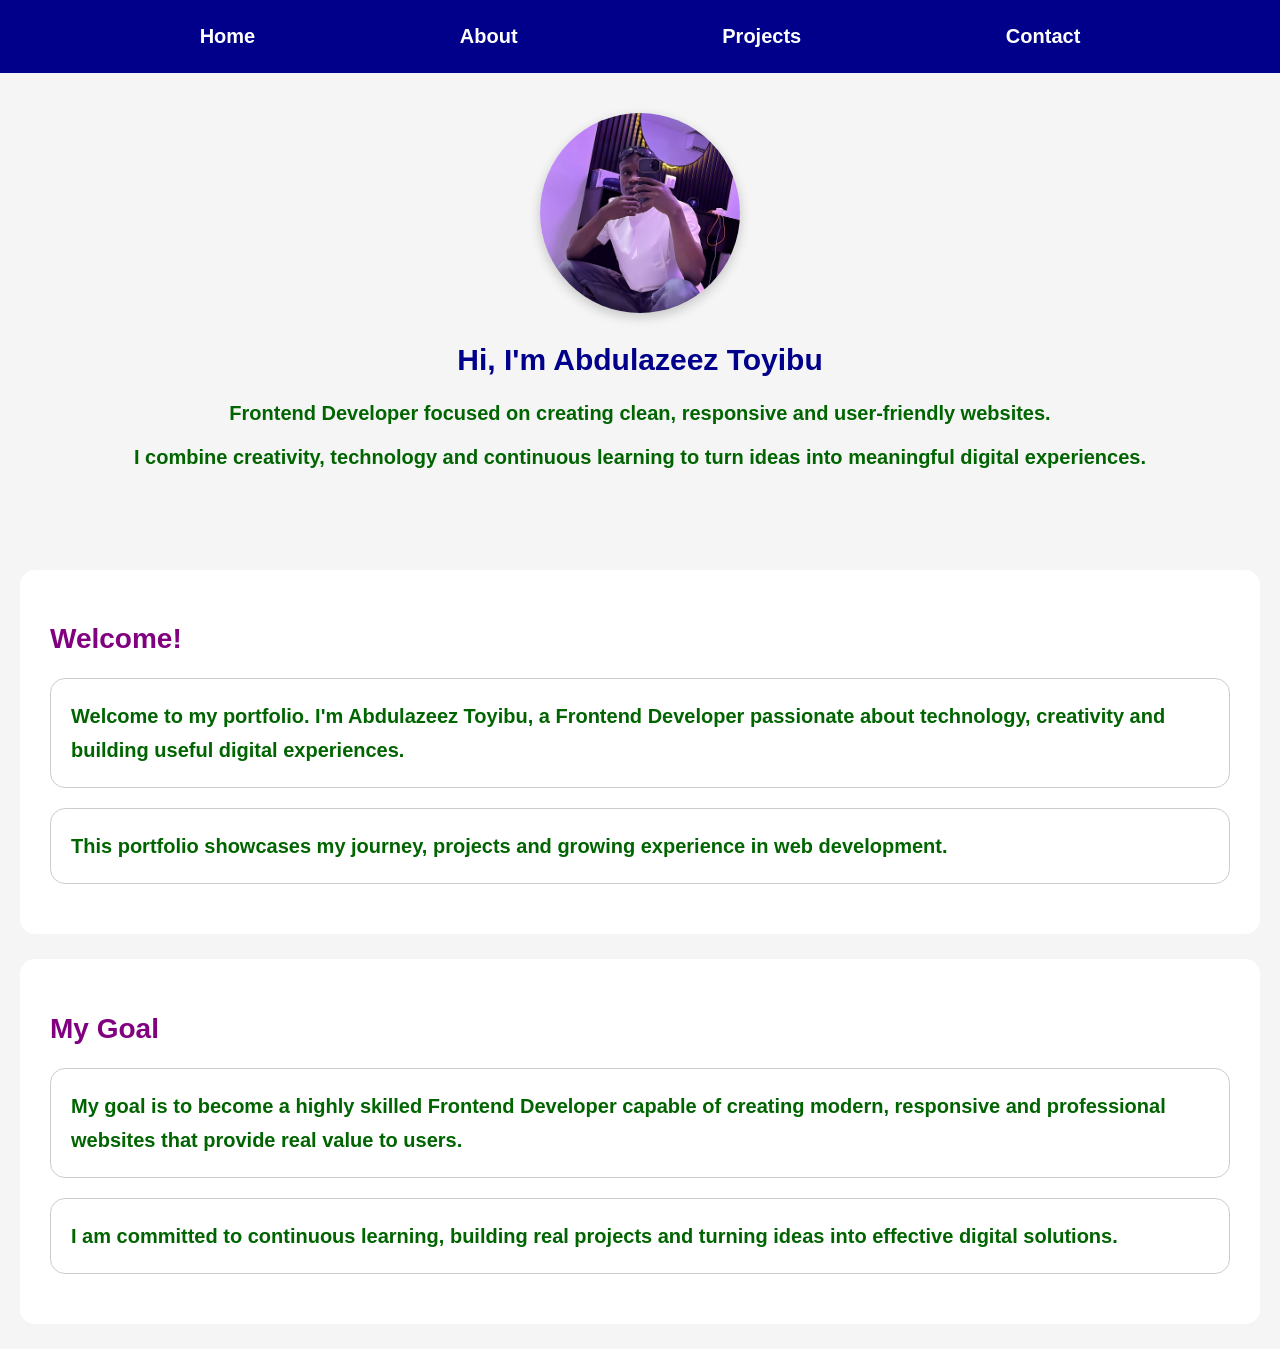
==== index.html @ d9ed9981 "Add files via upload" ====
<!DOCTYPE html>
<html>

<head>

    <title>Abdulazeez | Frontend Developer</title>

    <link rel="stylesheet" href="style.css">

</head>

<body>

    <nav>

        <a href="index.html">Home</a>

        <a href="about.html">About</a>

        <a href="projects.html">Projects</a>

        <a href="contact.html">Contact</a>

    </nav>


    <section class="hero">

        <img src="myphoto.jpg" alt="Abdulazeez Toyibu">

        <h1>Hi, I'm Abdulazeez Toyibu</h1>

        <p>
            Frontend Developer focused on creating clean,
            responsive and user-friendly websites.
        </p>

        <p>
            I combine creativity, technology and continuous
            learning to turn ideas into meaningful digital experiences.
        </p>

    </section>


    <div class="card">

        <h2>Welcome!</h2>

        <p>
            Welcome to my portfolio. I'm Abdulazeez Toyibu,
            a Frontend Developer passionate about technology,
            creativity and building useful digital experiences.
        </p>

        <p>
            This portfolio showcases my journey, projects and
            growing experience in web development.
        </p>

    </div>


    <div class="card">

        <h2>My Goal</h2>

        <p>
            My goal is to become a highly skilled Frontend Developer
            capable of creating modern, responsive and professional
            websites that provide real value to users.
        </p>

        <p>
            I am committed to continuous learning, building real
            projects and turning ideas into effective digital solutions.
        </p>

    </div>

</body>

</html>
---- style.css ----
body {
    background-color: #f5f5f5;
    font-family: Arial, sans-serif;
    margin: 0;
    color: #1f1f1f;
}

/* Navigation */
nav {
    background-color: darkblue;
    padding: 15px;

    display: flex;
    justify-content: space-evenly;
    align-items: center;
}

nav a {
    color: white;
    text-decoration: none;
    font-size: 20px;
    font-weight: bold;
    padding: 10px 20px;
}

nav a:hover {
    color: lightgreen;
}


/* Home Page */
.hero {
    text-align: center;
    padding: 40px 20px 60px;
}

.hero img {
    display: block;
    width: 200px;
    height: 200px;
    object-fit: cover;
    border-radius: 60%;
    margin: 0 auto 30px;
    box-shadow: 0 4px 12px rgba(0, 0, 0, 0.2);
}

.hero h1 {
    margin: 0 0 20px;
    background-color: transparent;
    padding: 0;
    color: darkblue;
    font-size: 30px;
    font-weight: bold;
}

.hero p {
    margin: 12px 0;
    color: darkgreen;
    font-size: 20px;
    font-weight: bold;
    line-height: 1.6;
}


/* Cards used throughout the website */
.card {
    background-color: white;
    padding: 30px;
    margin: 25px 20px;
    border-radius: 15px;
}


/* Main headings */
h1 {
    color: darkblue;
    font-size: 30px;
    font-weight: bold;
}


/* Section headings */
h2 {
    color: purple;
    font-size: 28px;
    font-weight: bold;
}


/* All normal paragraph text */
.card p {
    color: darkgreen;
    font-size: 20px;
    font-weight: 600;
    border: 1px solid #cccccc;
    border-radius: 15px;
    padding: 20px;
    line-height: 1.7;
}

.project-link{
    display:inline-block;
    color:darkblue;
    font-size:18px;
    font-weight:bold;
    margin-top:5px;
    text-decoration:underline;
}

/* Project titles */
.card h3 {
    color: #222;
    font-size: 22px;
    font-weight: bold;
}


/* Project links */
.card a {
    color: darkblue;
    font-size: 18px;
    font-weight: bold;
}


/* Contact links */
.card a:hover {
    color: green;
}


/* Mobile-friendly adjustment */
@media (max-width: 600px) {

    nav a {
        font-size: 18px;
        padding: 10px 12px;
    }

    .hero h1 {
        font-size: 28px;
    }

    .hero p {
        font-size: 20px;
    }

    h1 {
        font-size: 28px;
    }

    h2 {
        font-size: 26px;
    }

    .card p {
        font-size: 20px;
    }
}
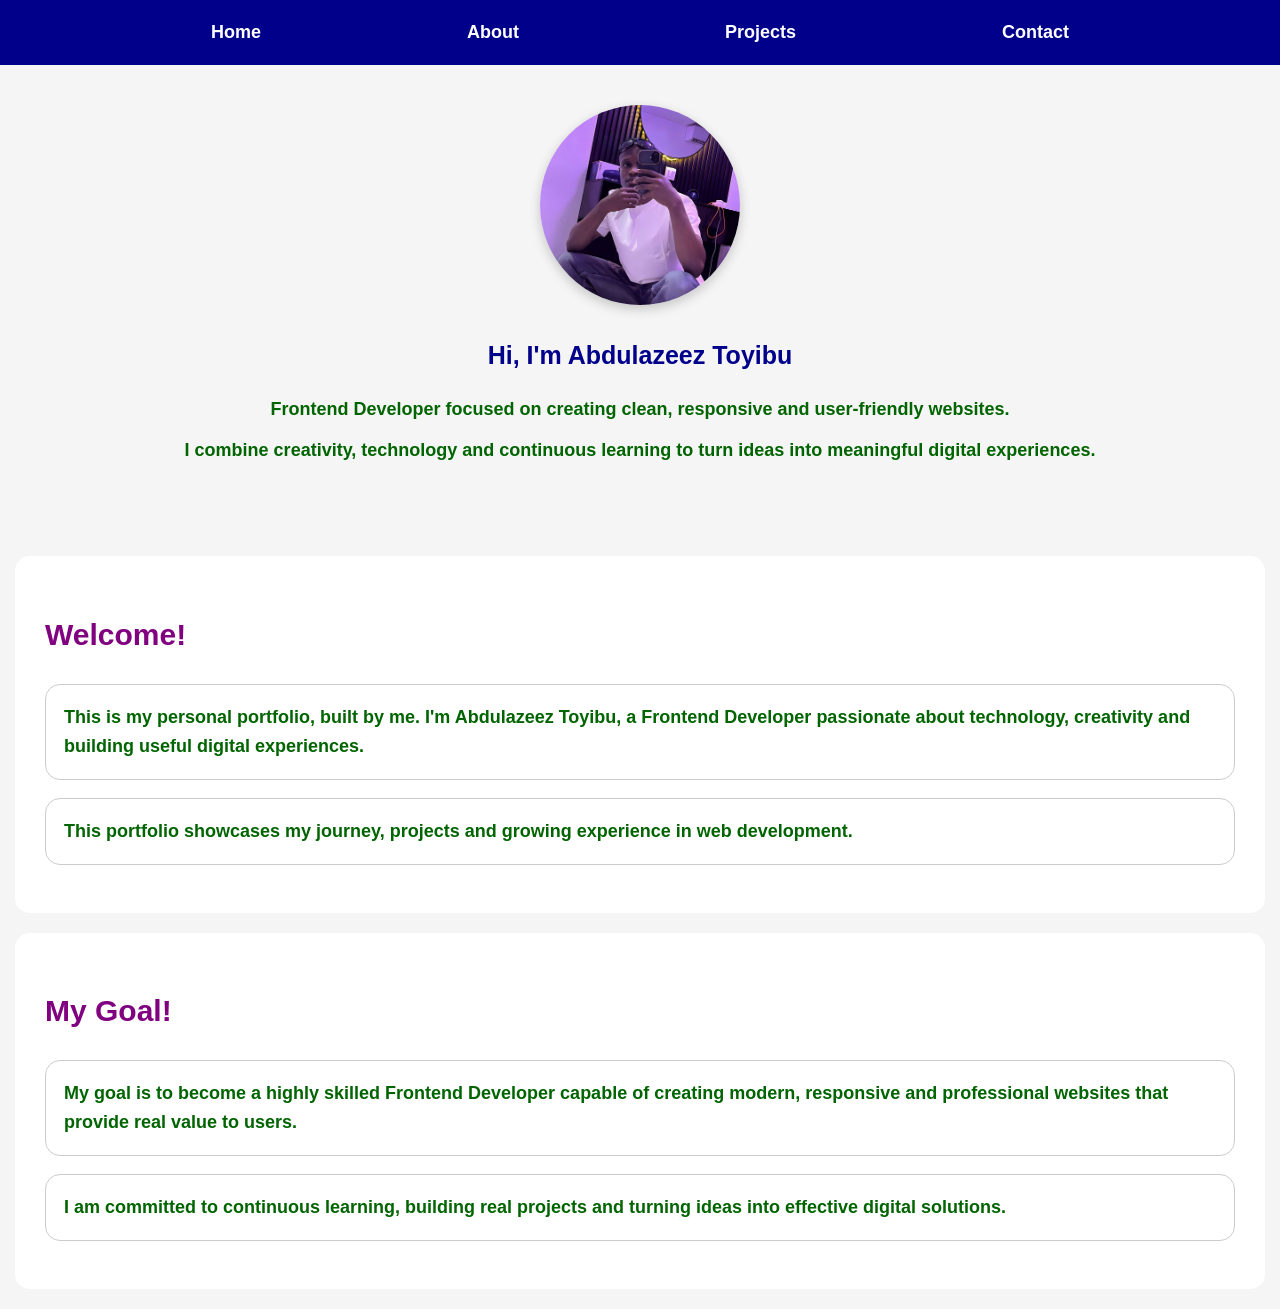
==== commit 17af3b60: "Add files via upload" ====
--- a/index.html
+++ b/index.html
@@ -4,6 +4,8 @@
 <head>
 
     <title>Abdulazeez | Frontend Developer</title>
+
+<meta name="viewport" content="width=device-width, initial-scale=1.0">
 
     <link rel="stylesheet" href="style.css">
 
@@ -48,7 +50,7 @@
         <h2>Welcome!</h2>
 
         <p>
-            Welcome to my portfolio. I'm Abdulazeez Toyibu,
+            This is my personal portfolio, built by me. I'm Abdulazeez Toyibu,
             a Frontend Developer passionate about technology,
             creativity and building useful digital experiences.
         </p>
@@ -63,7 +65,7 @@
 
     <div class="card">
 
-        <h2>My Goal</h2>
+        <h2>My Goal!</h2>
 
         <p>
             My goal is to become a highly skilled Frontend Developer
@@ -78,6 +80,8 @@
 
     </div>
 
+<script src="script.js"></script>
+
 </body>
 
 </html>
--- a/style.css
+++ b/style.css
@@ -49,14 +49,14 @@
     background-color: transparent;
     padding: 0;
     color: darkblue;
-    font-size: 30px;
+    font-size: 25px;
     font-weight: bold;
 }
 
 .hero p {
     margin: 12px 0;
     color: darkgreen;
-    font-size: 20px;
+    font-size: 18px;
     font-weight: bold;
     line-height: 1.6;
 }
@@ -66,7 +66,7 @@
 .card {
     background-color: white;
     padding: 30px;
-    margin: 25px 20px;
+    margin: 20px 15px;
     border-radius: 15px;
 }
 
@@ -74,7 +74,7 @@
 /* Main headings */
 h1 {
     color: darkblue;
-    font-size: 30px;
+    font-size: 20px;
     font-weight: bold;
 }
 
@@ -82,7 +82,7 @@
 /* Section headings */
 h2 {
     color: purple;
-    font-size: 28px;
+    font-size: 20px;
     font-weight: bold;
 }
 
@@ -90,12 +90,12 @@
 /* All normal paragraph text */
 .card p {
     color: darkgreen;
-    font-size: 20px;
+    font-size: 18px;
     font-weight: 600;
     border: 1px solid #cccccc;
     border-radius: 15px;
-    padding: 20px;
-    line-height: 1.7;
+    padding: 18px;
+    line-height: 1.6;
 }
 
 .project-link{
@@ -110,7 +110,7 @@
 /* Project titles */
 .card h3 {
     color: #222;
-    font-size: 22px;
+    font-size: 20px;
     font-weight: bold;
 }
 
@@ -157,3 +157,160 @@
         font-size: 20px;
     }
 }
+
+/* About page photo section */
+
+.about-photo {
+    background-color: lightgrey;
+    margin: 30px 20px;
+    padding: 30px;
+    border-radius: 20px;
+    text-align: center;
+    box-shadow: 0 4px 12px rgba(0, 0, 0, 0.08);
+}
+
+.about-photo h2 {
+    color: purple;
+    font-size: 28px;
+    margin-bottom: 25px;
+}
+
+.about-photo img {
+    display: block;
+    width: 100%;
+    max-width: 600px;
+    height: auto;
+    margin: 0 auto 28px;
+    border-radius: 20px;
+    box-shadow: 0 4px 15px rgba(0, 0, 0, 0.15);
+}
+
+.about-photo p {
+    color: darkgreen;
+    font-size: 20px;
+    font-weight: bold;
+    line-height: 1.6;
+    margin: 0;
+}
+
+/* My Journey section */
+
+.journey {
+    background: white;
+    margin-top: 25px;
+    padding: 35px 20px;
+    text-align: center;
+    border-radius: 15px;
+}
+
+.journey h2 {
+    color: purple;
+    font-size: 20px;
+    margin-bottom: 15px;
+}
+
+.journey-photo {
+    width: 100%;
+    max-width: 330px;
+    height: 600px;
+    object-fit: cover;
+    border-radius: 20px;
+    display: block;
+    margin: 0 auto 25px;
+    box-shadow: 0 4px 15px rgba(0, 0, 0, 0.15);
+}
+
+.journey-text {
+    color: #246b2f;
+    font-size: 20px;
+    font-weight: bold;
+    line-height: 1.6;
+    margin: 0;
+}
+
+/* =========================
+   RESPONSIVE DESIGN
+   ========================= */
+
+body {
+    margin: 0;
+    font-family: Arial, sans-serif;
+    line-height: 1.6;
+}
+
+
+/* Navigation */
+nav {
+    background-color: darkblue;
+    padding: 10px 15px;
+
+    display: flex;
+    justify-content: space-evenly;
+    align-items: center;
+}
+
+nav a {
+    color: white;
+    text-decoration: none;
+    font-size: clamp(14px, 2vw, 18px);
+    font-weight: bold;
+    padding: 8px 10px;
+}
+
+nav a:hover {
+    color: lightgreen;
+}
+
+
+/* Main text */
+p {
+    font-size: clamp(16px, 2vw, 20px);
+}
+
+
+/* Headings */
+h1 {
+    font-size: clamp(28px, 5vw, 44px);
+}
+
+h2 {
+    font-size: clamp(22px, 3vw, 30px);
+}
+
+
+/* Images */
+img {
+    max-width: 100%;
+    height: auto;
+}
+
+
+/* Mobile */
+@media (max-width: 600px) {
+
+    body {
+        font-size: 16px;
+    }
+
+    nav {
+        padding: 8px 5px;
+    }
+
+    nav a {
+        font-size: 14px;
+        padding: 6px 5px;
+    }
+
+    p {
+        font-size: 16px;
+    }
+
+    h1 {
+        font-size: 30px;
+    }
+
+    h2 {
+        font-size: 23px;
+    }
+
+}
